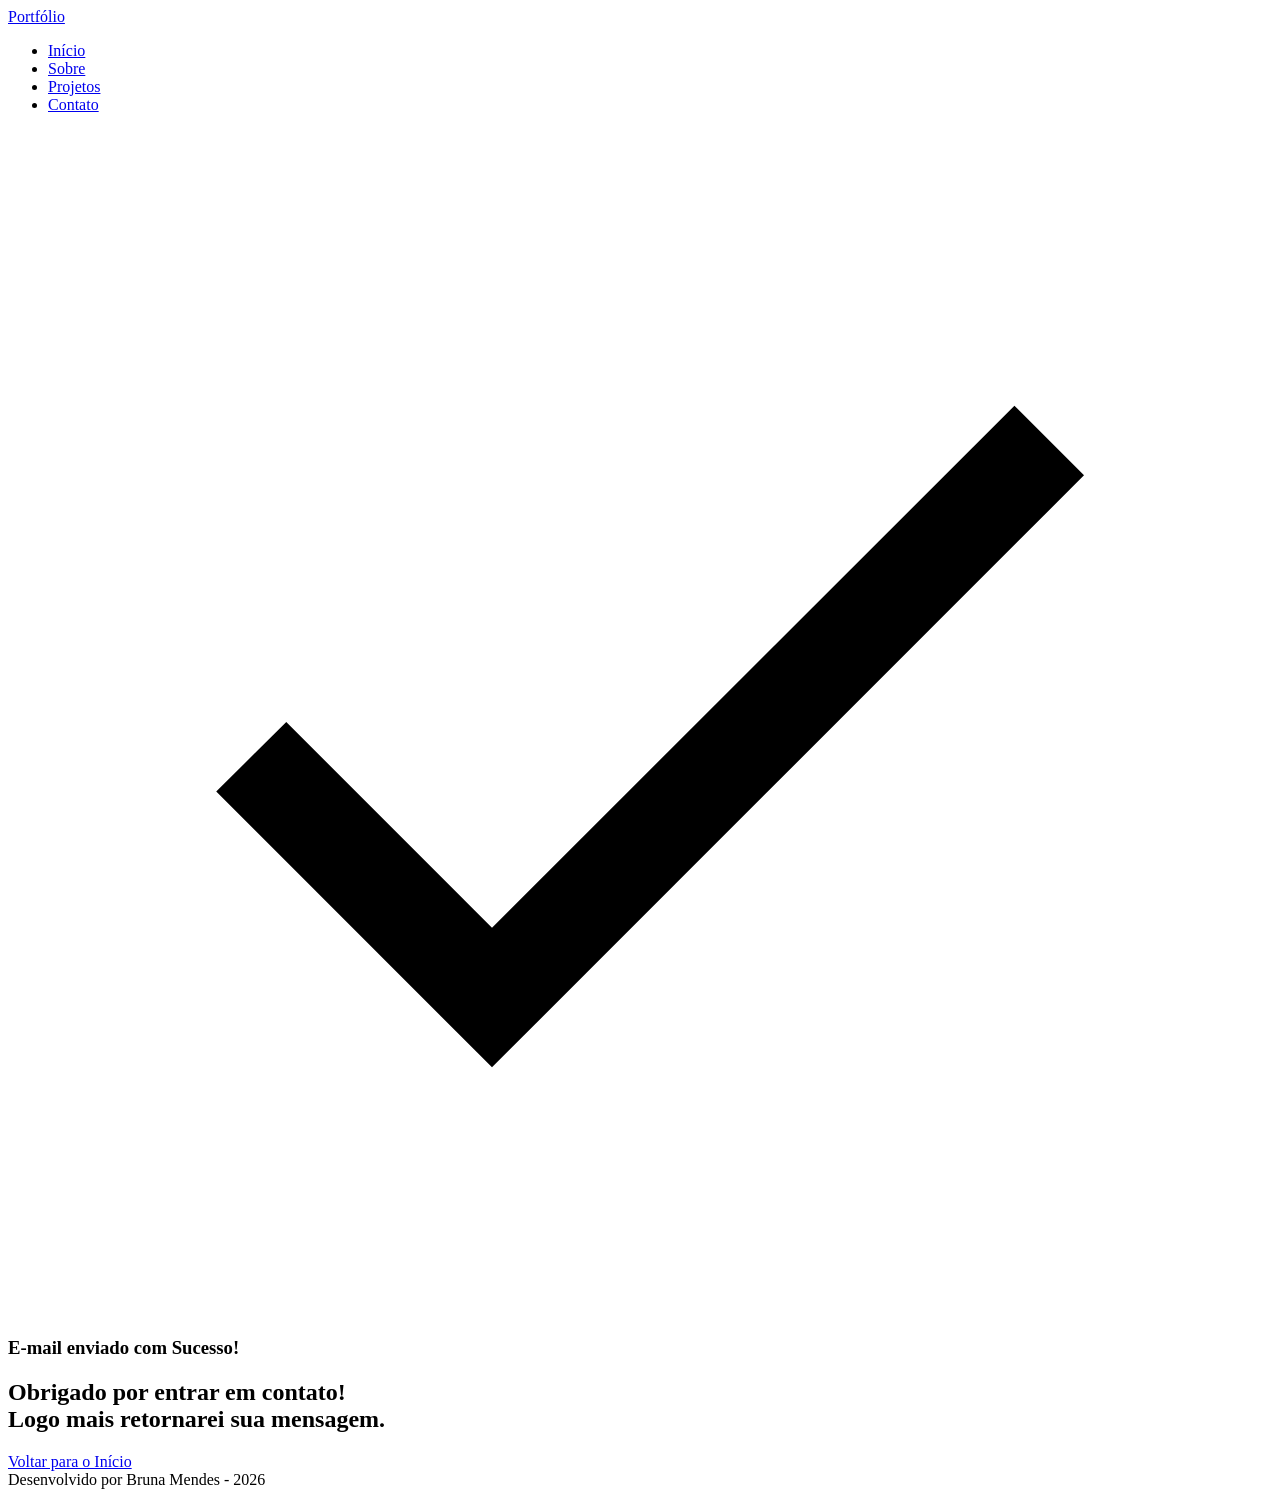
==== success.html @ 25aa43b8 "Inicializando portfólio" ====
<!DOCTYPE html>
<html lang="pt-br">

<head>

  <meta charset="UTF-8">

  <meta name="viewport" content="width=device-width, initial-scale=1.0">

  <meta name="author" content="Bruna Mendes">
  <meta name="description"
    content="Portfólio da bruna-dsmendes, desenvolvedor Full Stack especializado em criar experiências digitais incríveis. Conheça meus projetos e entre em contato.">
  <meta name="robots" content="index, follow">

  <link rel="icon" type="image/svg+xml" href="./assets/img/favicon.svg">

  <title>Portfólio Para Dados do Bootcamp Generation Brasil\</title>

</head>

<body>

  <!-- Cabeçalho da Página (header) -->
  <header>

    <div class="menu-container">
      <a href="index.html" id="titulo">Portfólio</a>
      <nav>
        <ul class="menu-list">
          <li><a href="index.html#hero">Início</a></li>
          <li><a href="index.html#about">Sobre</a></li>
          <li><a href="index.html#projects">Projetos</a></li>
          <li><a href="index.html#contact">Contato</a></li>
        </ul>
      </nav>
    </div>
  </header>

  <!-- Seção Principal da Página (main) -->
  <main>

    <!-- Mensagem de sucesso -->
    <section class="success-container">
      <article class="success-content">

        <figure class="sucess-icon">
          <img src="./assets/img/success.svg" alt="Ilustração de sucesso" class="float-animation">
        </figure>

        <h1>E-mail enviado com Sucesso!</h1>
        <h2>Obrigado por entrar em contato! <br> Logo mais retornarei sua mensagem.</h2>
        <a class="botao" href="index.html">Voltar para o Início</a>
      </article>
    </section>
  </main>

  <!-- Rodapé da Página (footer) -->
  <footer>
    Desenvolvido por Bruna Mendes - 2026

  </footer>

</body>

</html>
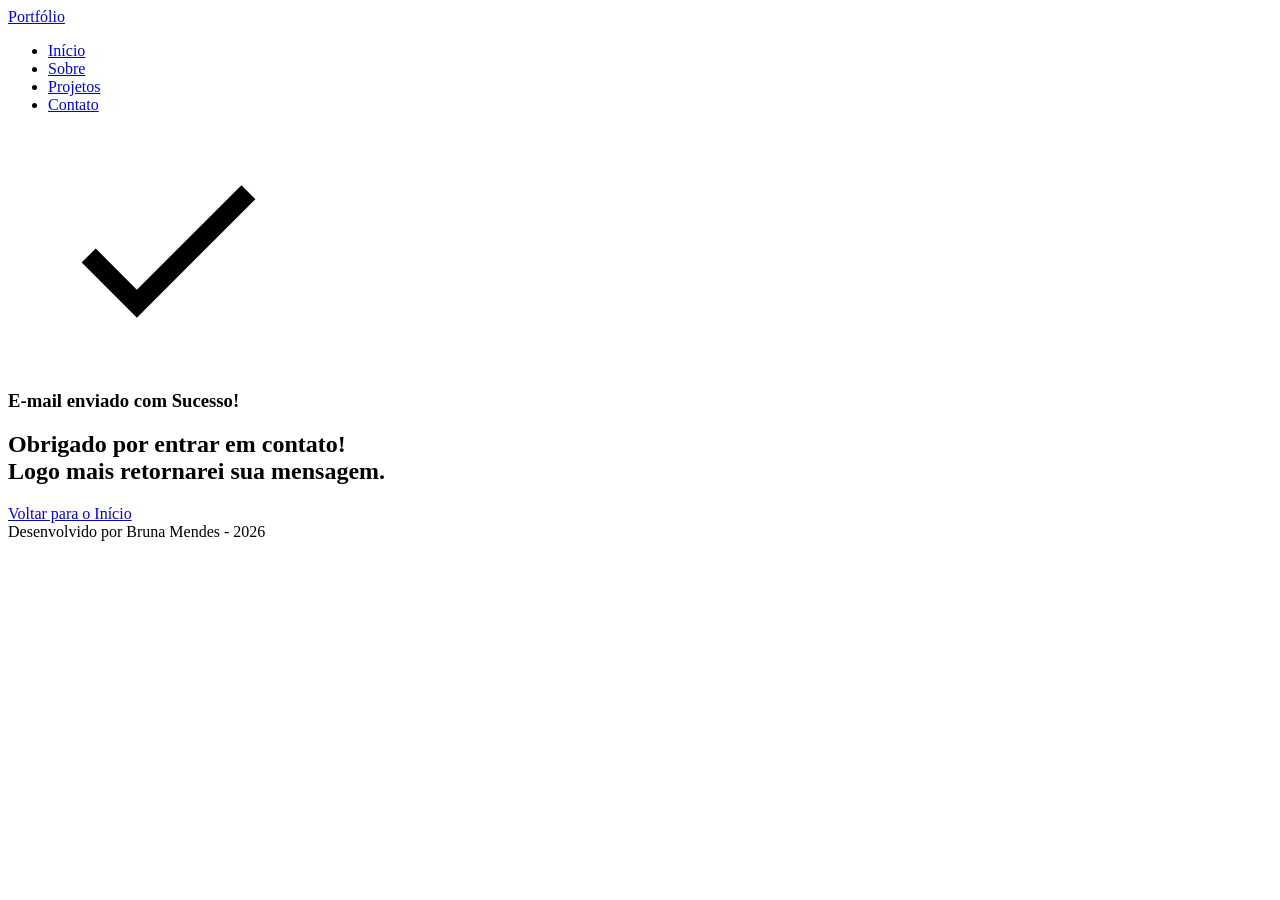
==== commit 354d990c: "CSS e Responsividade" ====
--- a/success.html
+++ b/success.html
@@ -3,28 +3,37 @@
 
 <head>
 
+  <!-- Fontes do Google -->
+  <link rel="preconnect" href="https://fonts.googleapis.com">
+  <link rel="preconnect" href="https://fonts.gstatic.com" crossorigin>
+
+  <!-- Fonte do Google - Poppins -->
+  <link href="https://fonts.googleapis.com/css2?family=Poppins&display=swap" rel="stylesheet">
+
   <meta charset="UTF-8">
-
   <meta name="viewport" content="width=device-width, initial-scale=1.0">
-
-  <meta name="author" content="Bruna Mendes">
-  <meta name="description"
-    content="Portfólio da bruna-dsmendes, desenvolvedor Full Stack especializado em criar experiências digitais incríveis. Conheça meus projetos e entre em contato.">
+  <meta name="author" content="Generation Brasil">
+  <meta name="description" content="Portfólio da Generation Brasil, 
+                desenvolvedor Full Stack especializado em criar experiências 
+                digitais incríveis. Conheça meus projetos e entre em contato.">
   <meta name="robots" content="index, follow">
 
   <link rel="icon" type="image/svg+xml" href="./assets/img/favicon.svg">
 
-  <title>Portfólio Para Dados do Bootcamp Generation Brasil\</title>
+  <!-- Link para a Folha de Estilo da Página - CSS -->
+  <link rel="stylesheet" href="./assets/css/style.css">
 
+  <title>Portfólio Bruna Mendes</title>
 </head>
+
 
 <body>
 
   <!-- Cabeçalho da Página (header) -->
-  <header>
+  <header class="menu-container">
+    <div class="menu-content">
+      <a href="index.html" id="titulo">Portfólio</a>
 
-    <div class="menu-container">
-      <a href="index.html" id="titulo">Portfólio</a>
       <nav>
         <ul class="menu-list">
           <li><a href="index.html#hero">Início</a></li>
@@ -39,25 +48,27 @@
   <!-- Seção Principal da Página (main) -->
   <main>
 
-    <!-- Mensagem de sucesso -->
+    <!-- Mensagem de Sucesso -->
     <section class="success-container">
       <article class="success-content">
 
-        <figure class="sucess-icon">
-          <img src="./assets/img/success.svg" alt="Ilustração de sucesso" class="float-animation">
+        <figure class="success-icon">
+          <img src="./assets/img/success.svg" alt="Ilustração de sucesso" class="float-animation" width="20%">
         </figure>
 
         <h1>E-mail enviado com Sucesso!</h1>
         <h2>Obrigado por entrar em contato! <br> Logo mais retornarei sua mensagem.</h2>
+
         <a class="botao" href="index.html">Voltar para o Início</a>
+
       </article>
     </section>
+
   </main>
 
   <!-- Rodapé da Página (footer) -->
   <footer>
     Desenvolvido por Bruna Mendes - 2026
-
   </footer>
 
 </body>
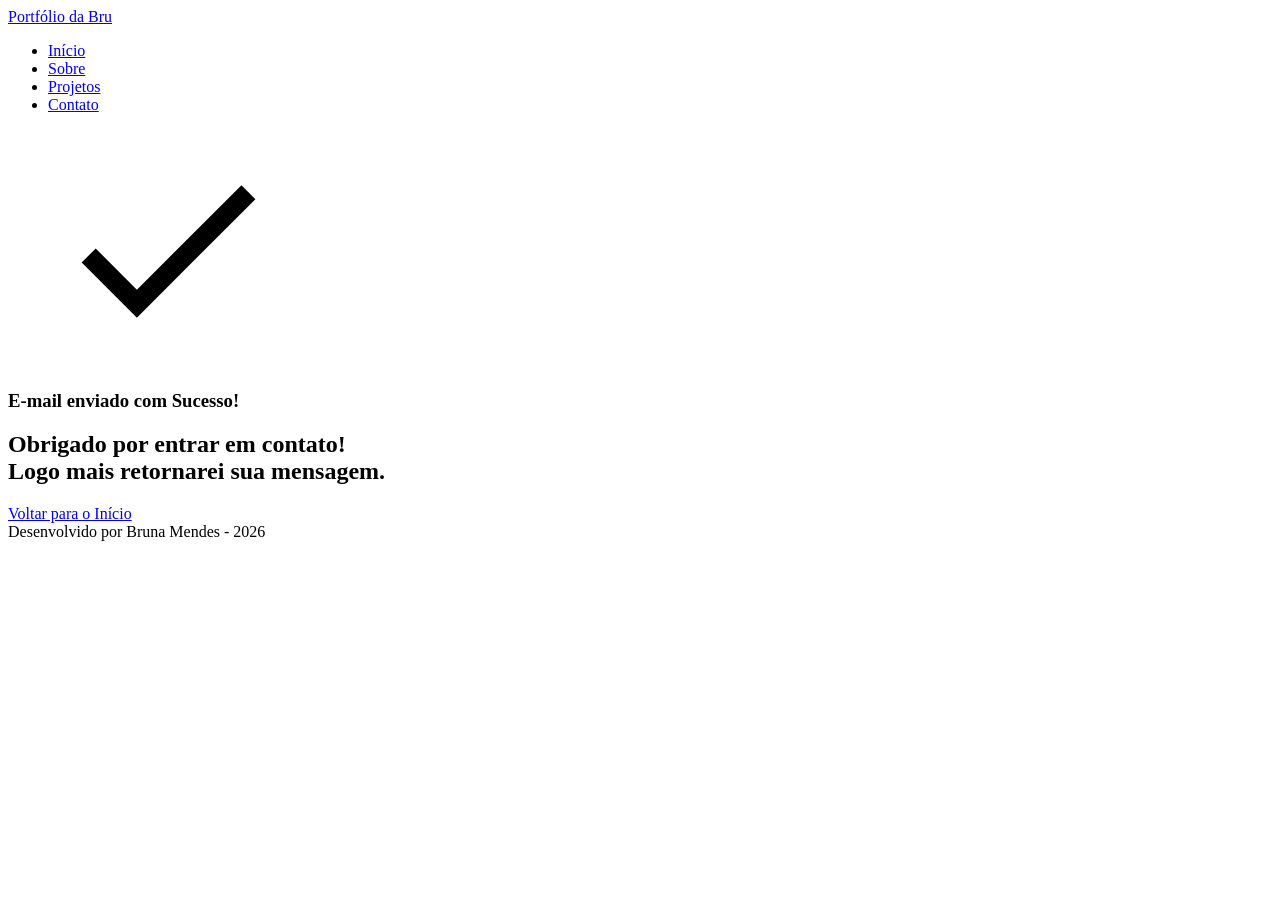
==== commit 63d5a0a4: "consumo de API github" ====
--- a/success.html
+++ b/success.html
@@ -12,9 +12,9 @@
 
   <meta charset="UTF-8">
   <meta name="viewport" content="width=device-width, initial-scale=1.0">
-  <meta name="author" content="Generation Brasil">
-  <meta name="description" content="Portfólio da Generation Brasil, 
-                desenvolvedor Full Stack especializado em criar experiências 
+  <meta name="author" content="Bruna Mendes">
+  <meta name="description" content="Portfólio da Bruna Mendes, 
+                Desenvolvedora Full Stack especializada em criar experiências 
                 digitais incríveis. Conheça meus projetos e entre em contato.">
   <meta name="robots" content="index, follow">
 
@@ -29,10 +29,9 @@
 
 <body>
 
-  <!-- Cabeçalho da Página (header) -->
   <header class="menu-container">
     <div class="menu-content">
-      <a href="index.html" id="titulo">Portfólio</a>
+      <a href="index.html" id="titulo">Portfólio da Bru</a>
 
       <nav>
         <ul class="menu-list">
@@ -45,10 +44,8 @@
     </div>
   </header>
 
-  <!-- Seção Principal da Página (main) -->
   <main>
 
-    <!-- Mensagem de Sucesso -->
     <section class="success-container">
       <article class="success-content">
 
@@ -66,7 +63,6 @@
 
   </main>
 
-  <!-- Rodapé da Página (footer) -->
   <footer>
     Desenvolvido por Bruna Mendes - 2026
   </footer>
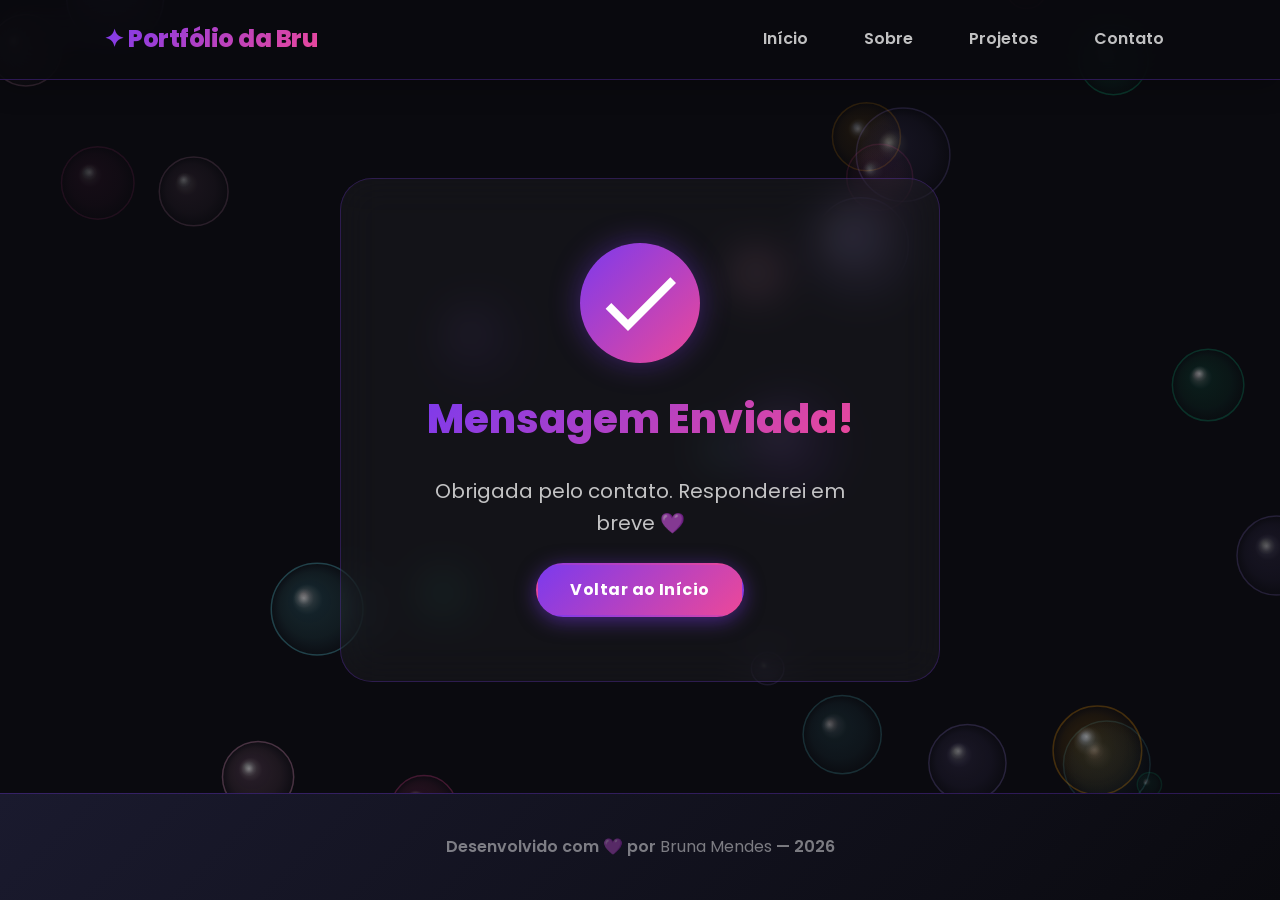
==== commit b65110af: "estilização" ====
--- a/success.html
+++ b/success.html
@@ -2,71 +2,58 @@
 <html lang="pt-br">
 
 <head>
+    <link rel="preconnect" href="https://fonts.googleapis.com">
+    <link rel="preconnect" href="https://fonts.gstatic.com" crossorigin>
+    <link href="https://fonts.googleapis.com/css2?family=Poppins:wght@300;400;500;600;700;800;900&display=swap" rel="stylesheet">
 
-  <!-- Fontes do Google -->
-  <link rel="preconnect" href="https://fonts.googleapis.com">
-  <link rel="preconnect" href="https://fonts.gstatic.com" crossorigin>
+    <meta charset="UTF-8">
+    <meta name="viewport" content="width=device-width, initial-scale=1.0">
+    <meta name="author" content="Bruna Mendes">
+    <meta name="description" content="Mensagem enviada com sucesso!">
+    <meta name="robots" content="noindex, nofollow">
 
-  <!-- Fonte do Google - Poppins -->
-  <link href="https://fonts.googleapis.com/css2?family=Poppins&display=swap" rel="stylesheet">
+    <link rel="icon" type="image/svg+xml" href="assets/img/favicon.svg">
+    <link rel="stylesheet" href="assets/CSS/style.css">
 
-  <meta charset="UTF-8">
-  <meta name="viewport" content="width=device-width, initial-scale=1.0">
-  <meta name="author" content="Bruna Mendes">
-  <meta name="description" content="Portfólio da Bruna Mendes, 
-                Desenvolvedora Full Stack especializada em criar experiências 
-                digitais incríveis. Conheça meus projetos e entre em contato.">
-  <meta name="robots" content="index, follow">
-
-  <link rel="icon" type="image/svg+xml" href="./assets/img/favicon.svg">
-
-  <!-- Link para a Folha de Estilo da Página - CSS -->
-  <link rel="stylesheet" href="./assets/css/style.css">
-
-  <title>Portfólio Bruna Mendes</title>
+    <title>Mensagem Enviada — Portfólio da Bru</title>
 </head>
-
 
 <body>
 
-  <header class="menu-container">
-    <div class="menu-content">
-      <a href="index.html" id="titulo">Portfólio da Bru</a>
+    <canvas id="bubble-canvas"></canvas>
 
-      <nav>
-        <ul class="menu-list">
-          <li><a href="index.html#hero">Início</a></li>
-          <li><a href="index.html#about">Sobre</a></li>
-          <li><a href="index.html#projects">Projetos</a></li>
-          <li><a href="index.html#contact">Contato</a></li>
-        </ul>
-      </nav>
-    </div>
-  </header>
+    <header>
+        <div class="menu-content">
+            <a href="index.html" id="titulo">✦ Portfólio da Bru</a>
+            <nav>
+                <ul class="menu-list">
+                    <li><a href="index.html#hero">Início</a></li>
+                    <li><a href="index.html#about">Sobre</a></li>
+                    <li><a href="index.html#projects">Projetos</a></li>
+                    <li><a href="index.html#contact">Contato</a></li>
+                </ul>
+            </nav>
+        </div>
+    </header>
 
-  <main>
+    <main>
+        <section class="success-container">
+            <div class="success-content">
+                <div class="success-icon">
+                    <img src="assets/img/success.svg" alt="Ícone de sucesso" class="float-animation">
+                </div>
+                <h1>Mensagem Enviada!</h1>
+                <h2>Obrigada pelo contato. Responderei em breve 💜</h2>
+                <a href="index.html" class="botao">Voltar ao Início</a>
+            </div>
+        </section>
+    </main>
 
-    <section class="success-container">
-      <article class="success-content">
+    <footer>
+        Desenvolvido com 💜 por <span>Bruna Mendes</span> — 2026
+    </footer>
 
-        <figure class="success-icon">
-          <img src="./assets/img/success.svg" alt="Ilustração de sucesso" class="float-animation" width="20%">
-        </figure>
-
-        <h1>E-mail enviado com Sucesso!</h1>
-        <h2>Obrigado por entrar em contato! <br> Logo mais retornarei sua mensagem.</h2>
-
-        <a class="botao" href="index.html">Voltar para o Início</a>
-
-      </article>
-    </section>
-
-  </main>
-
-  <footer>
-    Desenvolvido por Bruna Mendes - 2026
-  </footer>
+    <script src="assets/js/bubbles.js"></script>
 
 </body>
-
-</html>+</html>
--- a/assets/CSS/style.css
+++ b/assets/CSS/style.css
@@ -0,0 +1,977 @@
+/* ===================================================
+   PORTFÓLIO DA BRU — Design Moderno & Vibrante
+   =================================================== */
+
+* {
+    margin: 0;
+    padding: 0;
+    box-sizing: border-box;
+    font-family: 'Poppins', sans-serif;
+    font-weight: 400;
+    text-decoration: none;
+    outline: none;
+}
+
+:root {
+    --primary:       #7c3aed;
+    --primary-light: #a78bfa;
+    --primary-dark:  #4c1d95;
+    --accent:        #ec4899;
+    --accent-light:  #f9a8d4;
+    --cyan:          #06b6d4;
+    --cyan-light:    #67e8f9;
+    --yellow:        #f59e0b;
+    --green:         #10b981;
+
+    --grad-hero:    linear-gradient(135deg, #0f0c29 0%, #302b63 50%, #24243e 100%);
+    --grad-primary: linear-gradient(135deg, #7c3aed 0%, #ec4899 100%);
+    --grad-cyan:    linear-gradient(135deg, #06b6d4 0%, #7c3aed 100%);
+    --grad-warm:    linear-gradient(135deg, #f59e0b 0%, #ec4899 100%);
+    --grad-card:    linear-gradient(135deg, rgba(124,58,237,0.15) 0%, rgba(236,72,153,0.15) 100%);
+
+    --dark:         #0a0a0f;
+    --dark-2:       #12121a;
+    --dark-3:       #1a1a2e;
+    --white:        #ffffff;
+    --gray-light:   rgba(255,255,255,0.75);
+    --gray-muted:   rgba(255,255,255,0.45);
+
+    --error: #f43f5e;
+
+    --shadow-glow:  0 0 30px rgba(124,58,237,0.4);
+    --shadow-pink:  0 0 30px rgba(236,72,153,0.35);
+    --shadow-card:  0 8px 32px rgba(0,0,0,0.4);
+    --shadow-btn:   0 4px 20px rgba(124,58,237,0.5);
+
+    --spacing-xs:  0.5rem;
+    --spacing-sm:  1rem;
+    --spacing-md:  1.5rem;
+    --spacing-lg:  2rem;
+    --spacing-xl:  3rem;
+    --spacing-2xl: 4rem;
+
+    --text-sm:   0.75rem;
+    --text-base: 1rem;
+    --text-lg:   1.25rem;
+    --text-xl:   1.5rem;
+    --text-2xl:  2rem;
+    --text-3xl:  2.5rem;
+    --text-4xl:  3.5rem;
+
+    --radius-sm:   0.25rem;
+    --radius-md:   0.5rem;
+    --radius-lg:   1rem;
+    --radius-xl:   2rem;
+    --radius-full: 50%;
+
+    --transition: all 0.3s cubic-bezier(0.4, 0, 0.2, 1);
+}
+
+/* ===================================================
+   BASE
+   =================================================== */
+html { scroll-behavior: smooth; }
+
+body {
+    display: flex;
+    flex-direction: column;
+    min-height: 100vh;
+    background-color: var(--dark);
+    color: var(--white);
+    line-height: 1.6;
+    overflow-x: hidden;
+}
+
+main { flex: 1; }
+
+.section-container {
+    max-width: 70rem;
+    margin: 0 auto;
+    padding: var(--spacing-xl) var(--spacing-md);
+    scroll-margin-top: 6rem;
+}
+
+/* ===================================================
+   CANVAS DE BOLHAS (pointer-events gerenciado via JS)
+   =================================================== */
+#bubble-canvas {
+    position: fixed;
+    top: 0;
+    left: 0;
+    width: 100%;
+    height: 100%;
+    z-index: 0;
+    pointer-events: none;
+}
+
+/* ===================================================
+   BOTÕES
+   =================================================== */
+.buttons-container {
+    display: flex;
+    gap: var(--spacing-sm);
+    flex-wrap: wrap;
+}
+
+.botao,
+.botao-outline {
+    display: inline-block;
+    padding: 0.75rem 2rem;
+    border: 2px solid transparent;
+    border-radius: 50px;
+    font-size: var(--text-base);
+    font-weight: 700;
+    text-align: center;
+    cursor: pointer;
+    transition: var(--transition);
+    position: relative;
+    overflow: hidden;
+    letter-spacing: 0.03em;
+}
+
+.botao {
+    background: var(--grad-primary);
+    color: var(--white);
+    box-shadow: var(--shadow-btn);
+}
+
+.botao:hover {
+    transform: translateY(-3px) scale(1.03);
+    box-shadow: 0 8px 30px rgba(124,58,237,0.6);
+    filter: brightness(1.1);
+}
+
+.botao-outline {
+    border-color: var(--primary-light);
+    background: transparent;
+    color: var(--primary-light);
+}
+
+.botao-outline:hover {
+    background: var(--grad-primary);
+    border-color: transparent;
+    color: var(--white);
+    transform: translateY(-3px) scale(1.03);
+    box-shadow: var(--shadow-btn);
+}
+
+.botao.botao-sm,
+.botao-outline.botao-sm {
+    min-width: 6rem;
+    padding: 0.3rem 1rem;
+    border-radius: 50px;
+    font-size: var(--text-sm);
+}
+
+/* ===================================================
+   HEADER
+   =================================================== */
+header {
+    position: sticky;
+    top: 0;
+    z-index: 1000;
+    width: 100%;
+    height: 5rem;
+    background: rgba(10, 10, 15, 0.85);
+    backdrop-filter: blur(20px);
+    -webkit-backdrop-filter: blur(20px);
+    border-bottom: 1px solid rgba(124,58,237,0.3);
+    box-shadow: 0 4px 30px rgba(0,0,0,0.3);
+}
+
+.menu-content {
+    display: flex;
+    justify-content: space-between;
+    align-items: center;
+    max-width: 70rem;
+    height: 100%;
+    margin: 0 auto;
+    padding: 0 var(--spacing-md);
+}
+
+#titulo {
+    font-size: var(--text-xl);
+    font-weight: 800;
+    background: var(--grad-primary);
+    -webkit-background-clip: text;
+    -webkit-text-fill-color: transparent;
+    background-clip: text;
+    letter-spacing: -0.02em;
+}
+
+.menu-list {
+    display: flex;
+    gap: var(--spacing-lg);
+    list-style: none;
+}
+
+.menu-list a {
+    font-weight: 600;
+    color: var(--gray-light);
+    padding: 0.4rem 0.75rem;
+    border-radius: 50px;
+    transition: var(--transition);
+    position: relative;
+}
+
+.menu-list a::after {
+    content: '';
+    position: absolute;
+    bottom: -2px;
+    left: 50%;
+    transform: translateX(-50%);
+    width: 0;
+    height: 2px;
+    background: var(--grad-primary);
+    border-radius: 2px;
+    transition: width 0.3s ease;
+}
+
+.menu-list a:hover { color: var(--white); }
+.menu-list a:hover::after { width: 70%; }
+
+/* ===================================================
+   HERO
+   =================================================== */
+.hero-container {
+    display: flex;
+    align-items: center;
+    gap: var(--spacing-2xl);
+    min-height: calc(100vh - 5rem);
+    position: relative;
+    z-index: 1;
+}
+
+.hero-container::before {
+    content: '';
+    position: absolute;
+    top: -5rem;
+    left: -50vw;
+    width: 200vw;
+    height: calc(100% + 10rem);
+    background: var(--grad-hero);
+    z-index: -1;
+}
+
+.hero-container::after {
+    content: '';
+    position: absolute;
+    top: 20%;
+    right: -5rem;
+    width: 35rem;
+    height: 35rem;
+    background: radial-gradient(circle, rgba(124,58,237,0.25) 0%, transparent 70%);
+    border-radius: 50%;
+    z-index: 0;
+    pointer-events: none;
+}
+
+.hero-content {
+    display: flex;
+    flex: 1;
+    flex-direction: column;
+    gap: var(--spacing-md);
+    position: relative;
+    z-index: 1;
+}
+
+.hero-badge {
+    display: inline-flex;
+    align-items: center;
+    gap: 0.5rem;
+    padding: 0.5rem 1.25rem;
+    background: rgba(124,58,237,0.2);
+    border: 1px solid rgba(124,58,237,0.4);
+    border-radius: 50px;
+    font-size: var(--text-base);
+    font-weight: 600;
+    color: var(--primary-light);
+    width: fit-content;
+    backdrop-filter: blur(10px);
+}
+
+.hero-content h1 {
+    font-size: var(--text-4xl);
+    font-weight: 900;
+    line-height: 1.1;
+    letter-spacing: -0.03em;
+}
+
+.gradient-text {
+    background: var(--grad-primary);
+    -webkit-background-clip: text;
+    -webkit-text-fill-color: transparent;
+    background-clip: text;
+}
+
+.hero-content > p {
+    font-size: var(--text-lg);
+    color: var(--gray-light);
+    max-width: 32rem;
+}
+
+.hero-image {
+    display: flex;
+    flex: 1;
+    justify-content: center;
+    position: relative;
+    z-index: 1;
+}
+
+.hero-image::before {
+    content: '';
+    position: absolute;
+    inset: -8px;
+    border-radius: var(--radius-xl);
+    background: var(--grad-primary);
+    z-index: -1;
+    filter: blur(20px);
+    opacity: 0.6;
+    animation: pulse-glow 3s ease-in-out infinite;
+}
+
+@keyframes pulse-glow {
+    0%, 100% { opacity: 0.4; transform: scale(0.98); }
+    50%       { opacity: 0.7; transform: scale(1.02); }
+}
+
+.hero-image img {
+    width: 100%;
+    max-width: 100%;
+    border-radius: var(--radius-xl);
+    position: relative;
+    z-index: 1;
+}
+
+@keyframes float {
+    0%, 100% { transform: translateY(0); }
+    50%       { transform: translateY(-1.25rem); }
+}
+
+.float-animation { animation: float 3s ease-in-out infinite; }
+
+/* ===================================================
+   ABOUT
+   =================================================== */
+.about-container {
+    display: flex;
+    align-items: center;
+    gap: var(--spacing-2xl);
+    margin: var(--spacing-2xl) auto;
+    border-radius: var(--radius-xl);
+    background: rgba(255,255,255,0.04);
+    border: 1px solid rgba(124,58,237,0.25);
+    backdrop-filter: blur(20px);
+    position: relative;
+    overflow: hidden;
+    z-index: 1;
+}
+
+.about-container::before {
+    content: '';
+    position: absolute;
+    top: -50%;
+    left: -20%;
+    width: 40%;
+    height: 200%;
+    background: radial-gradient(ellipse, rgba(124,58,237,0.12) 0%, transparent 70%);
+    pointer-events: none;
+}
+
+.about-image { flex: 0 0 17.5rem; }
+
+.about-image img {
+    width: 100%;
+    border-radius: var(--radius-full);
+    box-shadow: 0 0 40px rgba(124,58,237,0.4), 0 0 80px rgba(236,72,153,0.2);
+    border: 3px solid rgba(124,58,237,0.5);
+}
+
+.about-content h2,
+.projects-container h2,
+.contact-info h2 {
+    margin-bottom: var(--spacing-md);
+    font-size: var(--text-3xl);
+    font-weight: 800;
+    background: var(--grad-primary);
+    -webkit-background-clip: text;
+    -webkit-text-fill-color: transparent;
+    background-clip: text;
+}
+
+.about-content p {
+    margin-bottom: var(--spacing-sm);
+    text-align: justify;
+    color: var(--gray-light);
+}
+
+.about-buttons-data {
+    display: flex;
+    justify-content: space-between;
+    align-items: center;
+    gap: var(--spacing-lg);
+    margin-top: var(--spacing-lg);
+}
+
+.about-buttons-data .botao { margin-right: auto; }
+
+.data-container {
+    display: flex;
+    gap: var(--spacing-lg);
+    margin-top: 0;
+}
+
+.data-item {
+    display: flex;
+    flex-direction: column;
+    align-items: center;
+}
+
+.data-number {
+    font-size: var(--text-xl);
+    font-weight: 800;
+    text-align: center;
+    background: var(--grad-cyan);
+    -webkit-background-clip: text;
+    -webkit-text-fill-color: transparent;
+    background-clip: text;
+}
+
+.data-label {
+    font-size: var(--text-base);
+    text-align: center;
+    color: var(--gray-muted);
+}
+
+/* ===================================================
+   SKILLS STRIP (faixa de tecnologias animada)
+   =================================================== */
+.skills-strip {
+    overflow: hidden;
+    padding: var(--spacing-md) 0;
+    background: rgba(255,255,255,0.02);
+    border-top: 1px solid rgba(124,58,237,0.15);
+    border-bottom: 1px solid rgba(124,58,237,0.15);
+    position: relative;
+    z-index: 1;
+}
+
+.skills-track {
+    display: flex;
+    gap: 1.5rem;
+    animation: scroll-track 30s linear infinite;
+    width: max-content;
+}
+
+.skills-track:hover { animation-play-state: paused; }
+
+@keyframes scroll-track {
+    0%   { transform: translateX(0); }
+    100% { transform: translateX(-50%); }
+}
+
+.skill-chip {
+    display: inline-flex;
+    align-items: center;
+    gap: 0.5rem;
+    padding: 0.4rem 1rem;
+    background: rgba(124,58,237,0.15);
+    border: 1px solid rgba(124,58,237,0.3);
+    border-radius: 50px;
+    font-size: var(--text-sm);
+    font-weight: 600;
+    color: var(--primary-light);
+    white-space: nowrap;
+}
+
+/* ===================================================
+   PROJECTS
+   =================================================== */
+.projects-container {
+    scroll-margin-top: 3rem;
+    margin: var(--spacing-2xl) auto;
+    text-align: center;
+    position: relative;
+    z-index: 1;
+}
+
+.projects-swiper {
+    position: relative;
+    width: 100%;
+    padding: var(--spacing-sm) var(--spacing-xl) var(--spacing-xl);
+    overflow: hidden;
+}
+
+.project-card {
+    display: flex;
+    flex-direction: column;
+    width: 100%;
+    height: 100%;
+    border: 1px solid rgba(124,58,237,0.25);
+    border-radius: var(--radius-lg);
+    background: rgba(255,255,255,0.04);
+    backdrop-filter: blur(20px);
+    box-shadow: var(--shadow-card);
+    overflow: hidden;
+    transition: var(--transition);
+}
+
+.project-card:hover {
+    transform: translateY(-8px);
+    border-color: rgba(124,58,237,0.6);
+    box-shadow: 0 20px 60px rgba(124,58,237,0.3), 0 0 0 1px rgba(124,58,237,0.2);
+}
+
+.project-image {
+    display: flex;
+    align-items: center;
+    justify-content: center;
+    width: 100%;
+    height: 10rem;
+    background: var(--grad-card);
+    position: relative;
+    overflow: hidden;
+}
+
+.project-image img {
+    width: 75%;
+    height: 75%;
+    max-width: 7rem;
+    max-height: 7rem;
+    object-fit: contain;
+    transition: transform 0.3s ease;
+    position: relative;
+    z-index: 1;
+    filter: drop-shadow(0 0 8px rgba(124,58,237,0.5));
+}
+
+.project-card:hover .project-image img {
+    transform: scale(1.1) rotate(5deg);
+}
+
+.project-content {
+    display: flex;
+    flex: 1;
+    flex-direction: column;
+    padding: var(--spacing-md);
+    text-align: left;
+}
+
+.project-content h3 {
+    margin-bottom: 0.75rem;
+    font-size: var(--text-lg);
+    font-weight: 700;
+    color: var(--white);
+}
+
+.project-content p {
+    flex: 1;
+    margin-bottom: var(--spacing-sm);
+    font-size: var(--text-base);
+    color: var(--gray-muted);
+}
+
+.project-tags {
+    display: flex;
+    flex-wrap: wrap;
+    gap: var(--spacing-xs);
+}
+
+.tag {
+    padding: 0.3rem 0.75rem;
+    border-radius: 50px;
+    background: rgba(124,58,237,0.2);
+    border: 1px solid rgba(124,58,237,0.4);
+    font-size: var(--text-sm);
+    font-weight: 600;
+    color: var(--primary-light);
+}
+
+.project-buttons {
+    display: flex;
+    justify-content: center;
+    align-items: center;
+    gap: 0.75rem;
+    margin-top: var(--spacing-sm);
+}
+
+/* SWIPER */
+.swiper-wrapper { align-items: stretch; }
+.swiper-slide { display: flex; height: auto; }
+
+.swiper-button-next,
+.swiper-button-prev { width: 3rem; height: 3rem; }
+
+.swiper-button-next:after,
+.swiper-button-prev:after {
+    font-size: var(--text-lg);
+    color: var(--primary-light);
+}
+
+.swiper-button-next:hover:after,
+.swiper-button-prev:hover:after { color: var(--white); }
+
+.swiper-pagination-bullet {
+    width: 0.75rem;
+    height: 0.75rem;
+    background-color: rgba(255,255,255,0.3);
+    opacity: 1;
+}
+
+.swiper-pagination-bullet-active {
+    width: var(--spacing-lg);
+    border-radius: var(--radius-sm);
+    background: var(--grad-primary);
+}
+
+/* ===================================================
+   CONTACT
+   =================================================== */
+.contact-container {
+    display: grid;
+    grid-template-columns: 1fr 1fr;
+    gap: var(--spacing-2xl);
+    position: relative;
+    z-index: 1;
+}
+
+.contact-info p {
+    margin-bottom: var(--spacing-lg);
+    color: var(--gray-light);
+}
+
+.social-container {
+    display: flex;
+    justify-content: center;
+    gap: var(--spacing-xl);
+}
+
+.social-icon {
+    width: 5rem;
+    height: 5rem;
+    padding: 0.75rem;
+    border-radius: var(--radius-lg);
+    background: rgba(255,255,255,0.05);
+    border: 1px solid rgba(124,58,237,0.3);
+    transition: var(--transition);
+    display: flex;
+    align-items: center;
+    justify-content: center;
+}
+
+.social-icon img {
+    width: 100%;
+    filter: brightness(0) invert(1);
+    transition: transform 0.3s ease;
+}
+
+.social-icon:hover {
+    background: var(--grad-primary);
+    border-color: transparent;
+    transform: translateY(-5px) scale(1.1);
+    box-shadow: var(--shadow-btn);
+}
+
+.social-icon:hover img { transform: scale(1.1); }
+
+/* Formulário */
+form {
+    display: flex;
+    flex-direction: column;
+    gap: 0.75rem;
+    background: rgba(255,255,255,0.04);
+    border: 1px solid rgba(124,58,237,0.25);
+    border-radius: var(--radius-xl);
+    padding: var(--spacing-lg);
+    backdrop-filter: blur(20px);
+}
+
+form label {
+    font-size: var(--text-base);
+    font-weight: 600;
+    color: var(--primary-light);
+}
+
+form input,
+form textarea {
+    width: 100%;
+    padding: 0.75rem var(--spacing-sm);
+    border: 1px solid rgba(124,58,237,0.3);
+    border-radius: var(--radius-md);
+    font-family: inherit;
+    font-size: var(--text-base);
+    background: rgba(255,255,255,0.06);
+    color: var(--white);
+    transition: border-color 0.3s ease, box-shadow 0.3s ease;
+}
+
+form input::placeholder,
+form textarea::placeholder { color: var(--gray-muted); }
+
+form input:focus,
+form textarea:focus {
+    border-color: var(--primary);
+    box-shadow: 0 0 0 3px rgba(124,58,237,0.2);
+    outline: none;
+}
+
+form textarea { min-height: 5rem; resize: none; }
+
+form span {
+    margin-top: -0.75rem;
+    font-size: var(--text-sm);
+    color: var(--error);
+}
+
+/* ===================================================
+   FOOTER
+   =================================================== */
+footer {
+    padding: 2.5rem;
+    background: linear-gradient(135deg, var(--dark-3) 0%, var(--dark) 100%);
+    border-top: 1px solid rgba(124,58,237,0.3);
+    font-weight: 600;
+    text-align: center;
+    color: var(--gray-muted);
+    position: relative;
+    z-index: 1;
+}
+
+/* ===================================================
+   SUCCESS PAGE
+   =================================================== */
+.success-container {
+    display: flex;
+    flex-direction: column;
+    justify-content: center;
+    align-items: center;
+    width: 100%;
+    min-height: calc(100vh - 12.5rem);
+    padding: var(--spacing-xl) var(--spacing-md);
+    position: relative;
+    z-index: 1;
+}
+
+.success-content {
+    display: flex;
+    flex-direction: column;
+    align-items: center;
+    gap: var(--spacing-md);
+    max-width: 37.5rem;
+    text-align: center;
+    background: rgba(255,255,255,0.04);
+    border: 1px solid rgba(124,58,237,0.25);
+    border-radius: var(--radius-xl);
+    padding: var(--spacing-2xl);
+    backdrop-filter: blur(20px);
+}
+
+.success-content h1 {
+    font-size: var(--text-3xl);
+    font-weight: 800;
+    background: var(--grad-primary);
+    -webkit-background-clip: text;
+    -webkit-text-fill-color: transparent;
+    background-clip: text;
+}
+
+.success-content h2 {
+    font-size: var(--text-lg);
+    color: var(--gray-light);
+}
+
+.success-icon {
+    display: flex;
+    align-items: center;
+    justify-content: center;
+    width: 7.5rem;
+    height: 7.5rem;
+    border-radius: var(--radius-full);
+    background: var(--grad-primary);
+    box-shadow: var(--shadow-glow);
+}
+
+.success-icon img {
+    width: 6rem;
+    height: 6rem;
+    filter: brightness(0) invert(1);
+}
+
+/* ===================================================
+   RESPONSIVIDADE — TABLETS
+   =================================================== */
+@media screen and (max-width: 1024px) {
+
+    .section-container { padding: var(--spacing-lg) var(--spacing-md); }
+
+    .section-container h1 { font-size: var(--text-3xl); }
+    .section-container h2 { font-size: var(--text-2xl); }
+    .section-container p  { font-size: var(--text-base); }
+    .section-container span { font-size: var(--text-lg); }
+
+    .success-content h1 { font-size: var(--text-3xl); }
+    .success-content h2 { font-size: var(--text-lg); }
+
+    #titulo { font-size: var(--text-xl); }
+
+    @media (max-width: 768px) { .menu-list { display: none; } }
+
+    .hero-container {
+        flex-direction: column-reverse;
+        gap: var(--spacing-lg);
+        min-height: 60vh;
+        text-align: center;
+    }
+
+    .hero-content, .hero-image { width: 90%; }
+    .hero-image img { object-fit: cover; }
+
+    .buttons-container { justify-content: center; width: 100%; }
+
+    .hero-container .botao,
+    .hero-container .botao-outline {
+        padding: 0.75rem 1.5rem;
+        font-size: var(--text-base);
+        white-space: nowrap;
+    }
+
+    .about-container {
+        flex-direction: column;
+        gap: var(--spacing-md);
+        margin: var(--spacing-lg);
+        padding: var(--spacing-lg);
+    }
+
+    .about-image { flex: 0 0 auto; width: 100%; display: flex; justify-content: center; }
+    .about-image img { max-width: 16rem; width: 100%; }
+    .about-content { width: 100%; }
+
+    .about-buttons-data {
+        flex-direction: column;
+        gap: var(--spacing-md);
+        align-items: stretch;
+    }
+
+    .about-buttons-data .botao { margin-right: 0; }
+    .data-container { justify-content: center; width: 100%; }
+
+    .projects-container { margin: var(--spacing-lg) auto 0; }
+
+    .projects-swiper { margin: 0; padding: var(--spacing-sm) var(--spacing-lg) 2.5rem; }
+
+    .project-card {
+        width: 100%;
+        height: 30rem;
+        min-height: 30rem;
+        max-height: 30rem;
+        max-width: 100%;
+    }
+
+    .project-content {
+        display: flex;
+        flex-direction: column;
+        justify-content: space-between;
+        height: 100%;
+    }
+
+    .project-content p { flex: 1; overflow: hidden; }
+    .project-tags { min-height: 2.5rem; align-items: flex-start; }
+    .swiper-wrapper { align-items: stretch; }
+
+    .swiper-slide { display: flex; justify-content: center; align-items: stretch; height: auto; }
+
+    .swiper-button-next,
+    .swiper-button-prev { display: none; }
+
+    .contact-container {
+        grid-template-columns: 1fr;
+        gap: var(--spacing-lg);
+        width: 90%;
+        margin: 0 auto;
+    }
+
+    .success-container { padding: var(--spacing-xl) var(--spacing-md); min-height: calc(100vh - 10rem); }
+    .success-content { gap: var(--spacing-lg); max-width: 35rem; }
+    .success-icon { width: 6rem; height: 6rem; }
+    .success-icon img { width: 5rem; height: 5rem; }
+}
+
+/* ===================================================
+   RESPONSIVIDADE — MOBILE
+   =================================================== */
+@media screen and (max-width: 480px) {
+
+    .section-container { padding: var(--spacing-md) var(--spacing-sm); }
+
+    .section-container h1 { font-size: var(--text-xl); }
+    .section-container h2 { font-size: var(--text-xl); }
+    .section-container p  { font-size: var(--text-base); }
+    .section-container span { font-size: var(--text-lg); }
+
+    .success-content h1 { font-size: var(--text-xl); }
+    .success-content h2 { font-size: var(--text-base); }
+
+    #titulo { font-size: var(--text-xl); }
+    .menu-list { display: none; }
+
+    .hero-container { gap: var(--spacing-sm); }
+    .hero-content { gap: var(--spacing-xs); width: 100%; }
+
+    .buttons-container { flex-direction: column; gap: 0.75rem; width: 100%; }
+    .buttons-container .botao,
+    .buttons-container .botao-outline { width: 100%; }
+
+    .hero-container .botao,
+    .hero-container .botao-outline { padding: 0.75rem 1rem; font-size: var(--text-base); white-space: nowrap; }
+
+    .hero-image { width: 100%; }
+    .hero-image img { max-width: 20rem; }
+
+    .about-container { margin: var(--spacing-lg) 0.5rem; padding: var(--spacing-md); }
+    .about-image img { max-width: 14rem; }
+
+    .about-buttons-data .botao,
+    .about-buttons-data .botao-outline {
+        width: 100%;
+        padding: 0.75rem var(--spacing-lg);
+        font-size: var(--text-base);
+        text-align: center;
+    }
+
+    .data-number { font-size: var(--text-lg); }
+    .data-label  { font-size: var(--text-sm); }
+
+    .projects-container { margin: var(--spacing-lg) auto 0; }
+
+    .projects-swiper { position: relative; margin: 0; padding: var(--spacing-sm) 0 2rem 0; overflow: visible; }
+
+    .project-card { width: 100%; height: 20rem; max-width: 20rem; }
+    .project-image { height: 10rem; }
+    .project-content { padding: var(--spacing-md); }
+    .project-content h3 { font-size: var(--text-lg); }
+    .project-content p  { font-size: var(--text-base); }
+
+    .contact-container { width: 100%; }
+    .contact-info p { margin-bottom: var(--spacing-md); }
+
+    .social-container { flex-wrap: wrap; gap: var(--spacing-lg); margin-bottom: var(--spacing-xs); }
+    .social-icon { width: 4rem; height: 4rem; }
+
+    form { gap: var(--spacing-sm); }
+    form label { font-size: var(--text-base); }
+    form input, form textarea { padding: 0.75rem; font-size: var(--text-base); }
+    form button { padding: 0.75rem var(--spacing-md); font-size: var(--text-base); }
+
+    footer { padding: var(--spacing-md) var(--spacing-sm); font-size: var(--text-sm); }
+
+    .success-container { padding: var(--spacing-lg) var(--spacing-sm); min-height: calc(100vh - 8rem); }
+    .success-content { gap: var(--spacing-md); max-width: 100%; padding: 0 var(--spacing-sm); }
+    .success-icon { width: 5rem; height: 5rem; }
+    .success-icon img { width: 4rem; height: 4rem; }
+
+    .success-content .botao {
+        width: 100%;
+        max-width: 20rem;
+        padding: 0.75rem var(--spacing-lg);
+    }
+}
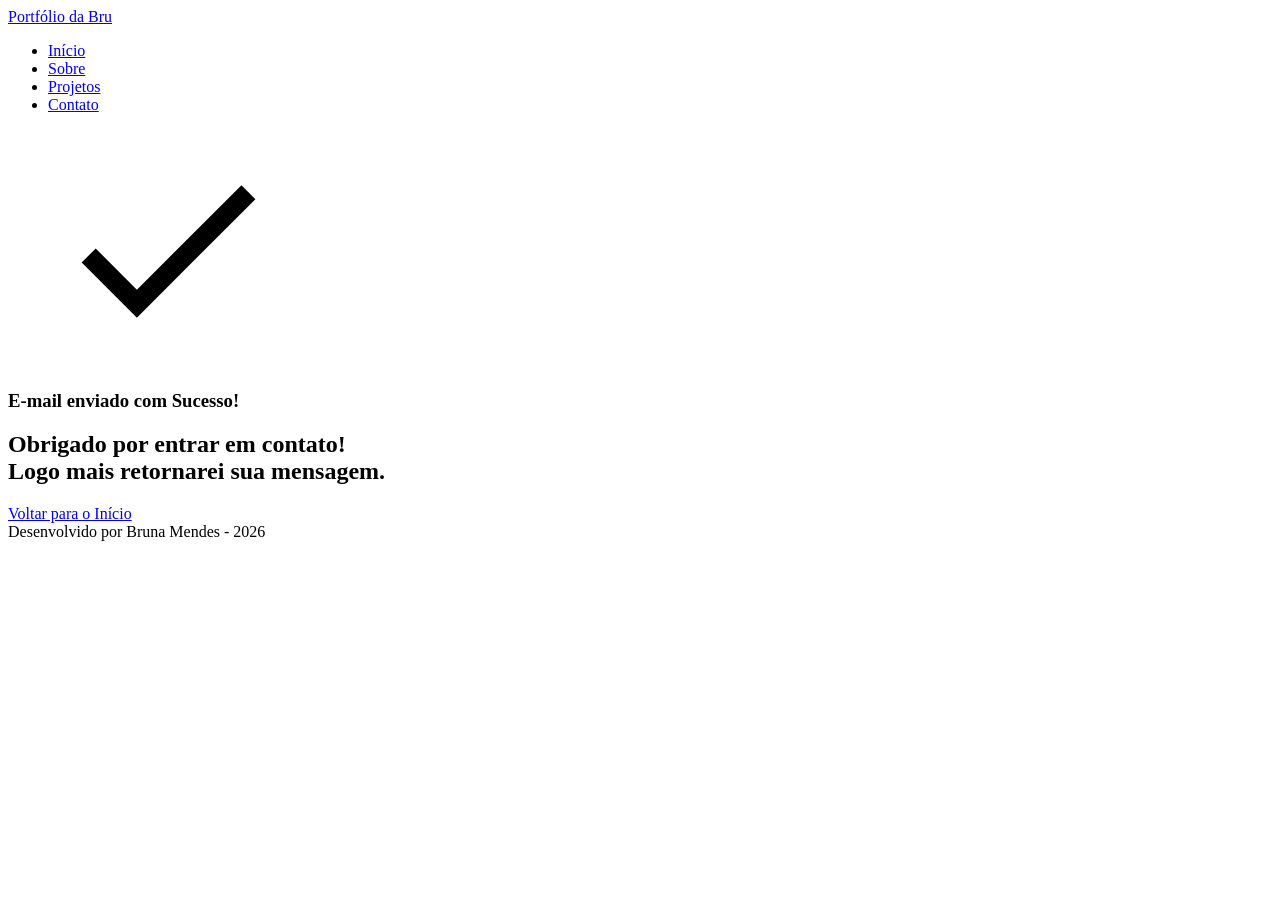
==== commit 6217ee3e: "melhorias visuais" ====
--- a/success.html
+++ b/success.html
@@ -2,58 +2,71 @@
 <html lang="pt-br">
 
 <head>
-    <link rel="preconnect" href="https://fonts.googleapis.com">
-    <link rel="preconnect" href="https://fonts.gstatic.com" crossorigin>
-    <link href="https://fonts.googleapis.com/css2?family=Poppins:wght@300;400;500;600;700;800;900&display=swap" rel="stylesheet">
 
-    <meta charset="UTF-8">
-    <meta name="viewport" content="width=device-width, initial-scale=1.0">
-    <meta name="author" content="Bruna Mendes">
-    <meta name="description" content="Mensagem enviada com sucesso!">
-    <meta name="robots" content="noindex, nofollow">
+  <!-- Fontes do Google -->
+  <link rel="preconnect" href="https://fonts.googleapis.com">
+  <link rel="preconnect" href="https://fonts.gstatic.com" crossorigin>
 
-    <link rel="icon" type="image/svg+xml" href="assets/img/favicon.svg">
-    <link rel="stylesheet" href="assets/CSS/style.css">
+  <!-- Fonte do Google - Poppins -->
+  <link href="https://fonts.googleapis.com/css2?family=Poppins&display=swap" rel="stylesheet">
 
-    <title>Mensagem Enviada — Portfólio da Bru</title>
+  <meta charset="UTF-8">
+  <meta name="viewport" content="width=device-width, initial-scale=1.0">
+  <meta name="author" content="Bruna Mendes">
+  <meta name="description" content="Portfólio da Bruna Mendes, 
+                Desenvolvedora Full Stack especializada em criar experiências 
+                digitais incríveis. Conheça meus projetos e entre em contato.">
+  <meta name="robots" content="index, follow">
+
+  <link rel="icon" type="image/svg+xml" href="./assets/img/favicon.svg">
+
+  <!-- Link para a Folha de Estilo da Página - CSS -->
+  <link rel="stylesheet" href="./assets/css/style.css">
+
+  <title>Portfólio Bru</title>
 </head>
+
 
 <body>
 
-    <canvas id="bubble-canvas"></canvas>
+  <header class="menu-container">
+    <div class="menu-content">
+      <a href="index.html" id="titulo">Portfólio da Bru</a>
 
-    <header>
-        <div class="menu-content">
-            <a href="index.html" id="titulo">✦ Portfólio da Bru</a>
-            <nav>
-                <ul class="menu-list">
-                    <li><a href="index.html#hero">Início</a></li>
-                    <li><a href="index.html#about">Sobre</a></li>
-                    <li><a href="index.html#projects">Projetos</a></li>
-                    <li><a href="index.html#contact">Contato</a></li>
-                </ul>
-            </nav>
-        </div>
-    </header>
+      <nav>
+        <ul class="menu-list">
+          <li><a href="index.html#hero">Início</a></li>
+          <li><a href="index.html#about">Sobre</a></li>
+          <li><a href="index.html#projects">Projetos</a></li>
+          <li><a href="index.html#contact">Contato</a></li>
+        </ul>
+      </nav>
+    </div>
+  </header>
 
-    <main>
-        <section class="success-container">
-            <div class="success-content">
-                <div class="success-icon">
-                    <img src="assets/img/success.svg" alt="Ícone de sucesso" class="float-animation">
-                </div>
-                <h1>Mensagem Enviada!</h1>
-                <h2>Obrigada pelo contato. Responderei em breve 💜</h2>
-                <a href="index.html" class="botao">Voltar ao Início</a>
-            </div>
-        </section>
-    </main>
+  <main>
 
-    <footer>
-        Desenvolvido com 💜 por <span>Bruna Mendes</span> — 2026
-    </footer>
+    <section class="success-container">
+      <article class="success-content">
 
-    <script src="assets/js/bubbles.js"></script>
+        <figure class="success-icon">
+          <img src="./assets/img/success.svg" alt="Ilustração de sucesso" class="float-animation" width="20%">
+        </figure>
+
+        <h1>E-mail enviado com Sucesso!</h1>
+        <h2>Obrigado por entrar em contato! <br> Logo mais retornarei sua mensagem.</h2>
+
+        <a class="botao" href="index.html">Voltar para o Início</a>
+
+      </article>
+    </section>
+
+  </main>
+
+  <footer>
+    Desenvolvido por Bruna Mendes - 2026
+  </footer>
 
 </body>
-</html>
+
+</html>
